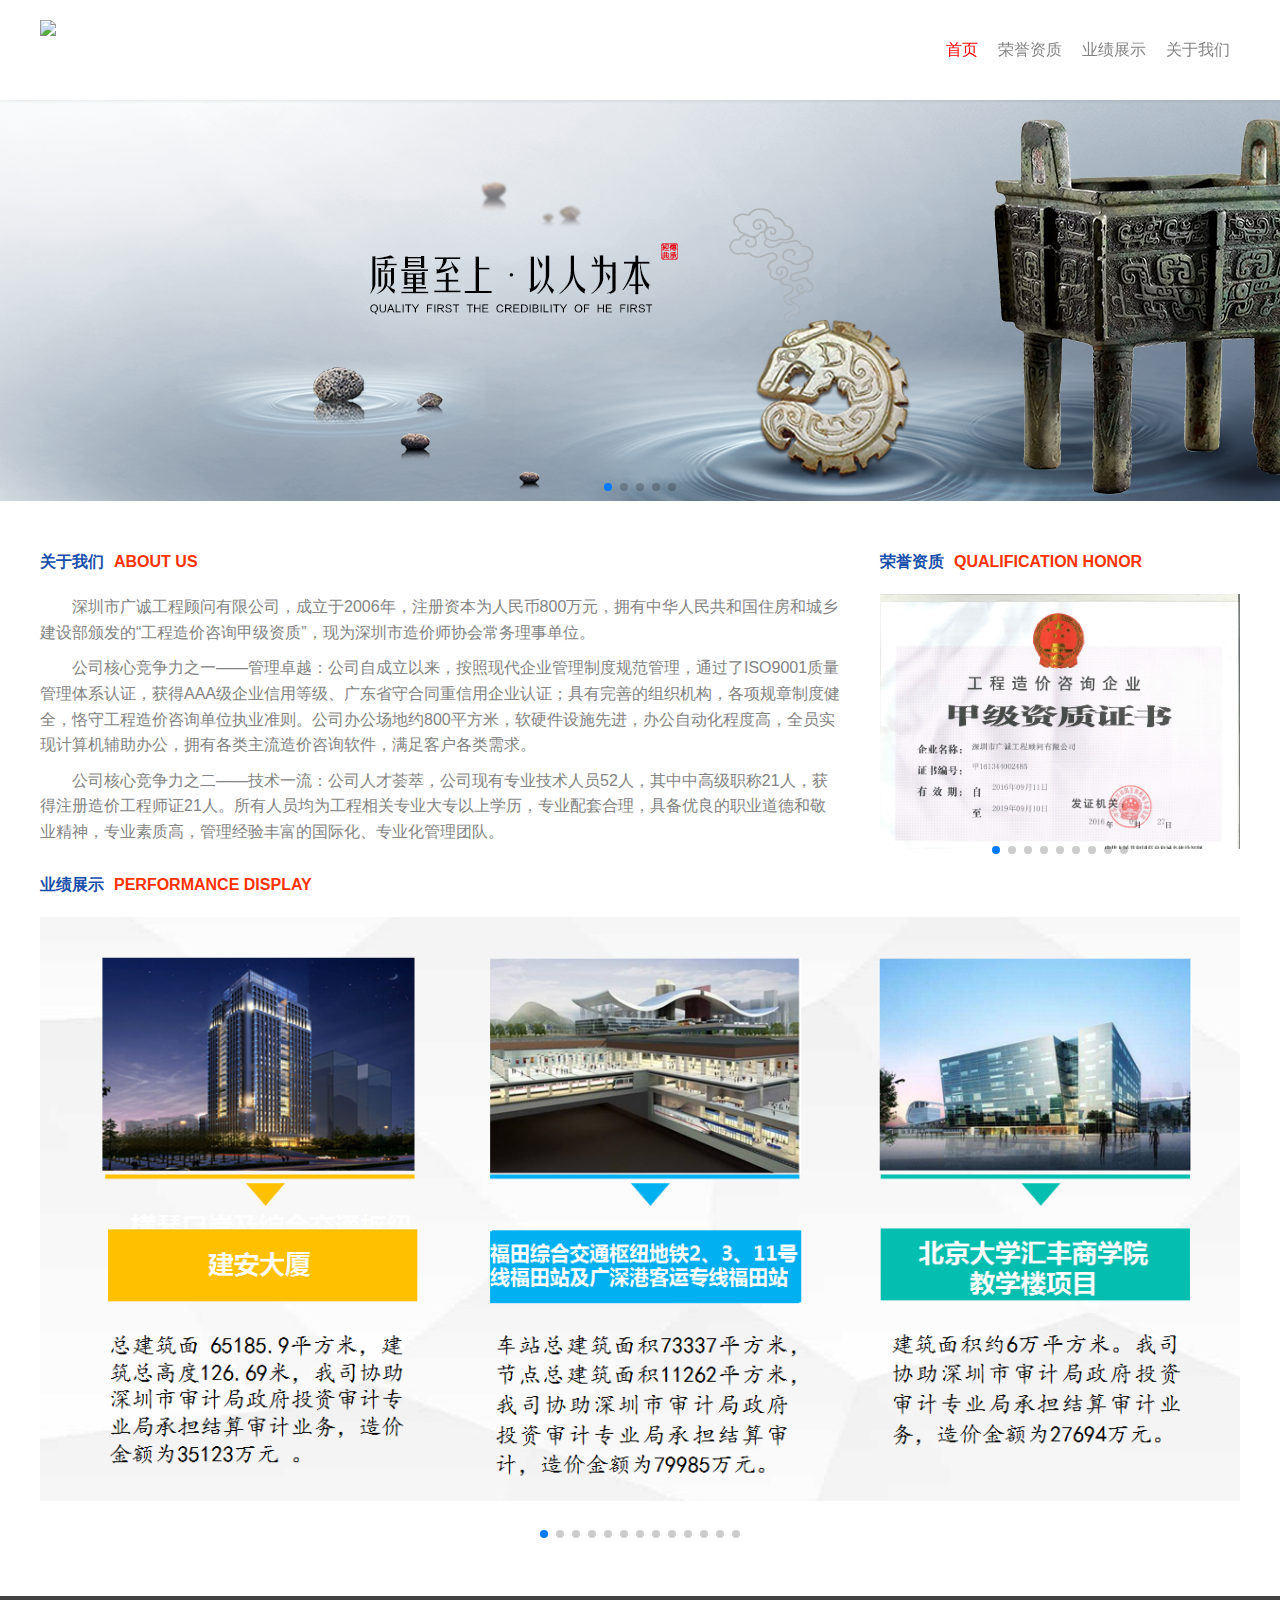
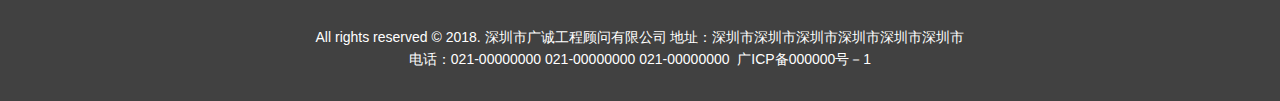
==== html/index.html @ f87e871d "更新功能" ====
<!DOCTYPE html>
<html lang="en">

<head>
    <meta charset="UTF-8">
    <meta name="format-detection" content="telephone=no">
    <title>深圳市广诚工程顾问有限公司</title>
    <link rel="stylesheet" href="vendor/swiper-4.4.1/css/swiper.min.css" />
    <link rel="stylesheet" href="assets/css/index.css">
</head>

<body>
    <div class="wrapper">
        <div class="header">
            <div class="container">
                <img src="/assets/img/logo.jpg" />
                <ul class="header-menu">
                    <li class="active"><a href="index.html">首页</a></li>
                    <li><a href="hour.html">荣誉资质</a></li>
                    <li><a href="performance.html">业绩展示</a></li>
                    <li><a href="about.html">关于我们</a></li>
                </ul>
            </div>
        </div>
        <div class="body">
            <div class="banner swiper-container normal-swiper">
                <div class="swiper-wrapper">
                    <div class="swiper-slide">
                        <img src="assets/img/banner/banner_01.png" />
                    </div>
                    <div class="swiper-slide">
                        <img src="assets/img/banner/banner_02.png" />
                    </div>
                    <div class="swiper-slide">
                        <img src="assets/img/banner/banner_03.png" />
                    </div>
                    <div class="swiper-slide">
                        <img src="assets/img/banner/banner_04.png" />
                    </div>
                    <div class="swiper-slide">
                        <img src="assets/img/banner/banner_05.png" />
                    </div>
                </div>
                <div class="swiper-pagination"></div>
            </div>
            <div class="body-main container">
                <div class="body-top">
                    <div class="body-left">
                        <div class="body-title"><a href="about.html">关于我们<span>ABOUT US</span></a></div>
                        <div class="body-detail">
                            <p>深圳市广诚工程顾问有限公司，成立于2006年，注册资本为人民币800万元，拥有中华人民共和国住房和城乡建设部颁发的“工程造价咨询甲级资质”，现为深圳市造价师协会常务理事单位。</p>
                            <p>公司核心竞争力之一——管理卓越：公司自成立以来，按照现代企业管理制度规范管理，通过了ISO9001质量管理体系认证，获得AAA级企业信用等级、广东省守合同重信用企业认证；具有完善的组织机构，各项规章制度健全，恪守工程造价咨询单位执业准则。公司办公场地约800平方米，软硬件设施先进，办公自动化程度高，全员实现计算机辅助办公，拥有各类主流造价咨询软件，满足客户各类需求。</p>
                            <p>公司核心竞争力之二——技术一流：公司人才荟萃，公司现有专业技术人员52人，其中中高级职称21人，获得注册造价工程师证21人。所有人员均为工程相关专业大专以上学历，专业配套合理，具备优良的职业道德和敬业精神，专业素质高，管理经验丰富的国际化、专业化管理团队。</p>
                        </div>
                    </div>
                    <div class="body-right">
                        <div class="body-title"><a href="hour.html">荣誉资质<span>QUALIFICATION HONOR</span></a></div>
                        <div class="body-detail">
                            <div class="swiper-container  normal-swiper">
                                <div class="swiper-wrapper">
                                    <div class="swiper-slide">
                                        <img src="assets/img/qa/02.jpg" />
                                    </div>
                                    <div class="swiper-slide">
                                        <img src="assets/img/qa/05.jpg" />
                                    </div>
                                    <div class="swiper-slide">
                                        <img src="assets/img/qa/06.jpg" />
                                    </div>
                                    <div class="swiper-slide">
                                        <img src="assets/img/qa/07.jpg" />
                                    </div>
                                    <div class="swiper-slide">
                                        <img src="assets/img/hour/10.jpg" />
                                    </div>
                                    <div class="swiper-slide">
                                        <img src="assets/img/hour/11.jpg" />
                                    </div>
                                    <div class="swiper-slide">
                                        <img src="assets/img/hour/12.jpg" />
                                    </div>
                                    <div class="swiper-slide">
                                        <img src="assets/img/hour/13.jpg" />
                                    </div>
                                    <div class="swiper-slide">
                                        <img src="assets/img/hour/14.jpg" />
                                    </div>
                                </div>
                                <div class="swiper-pagination"></div>
                            </div>
                        </div>
                    </div>
                </div>
                <div class="body-bottom">
                    <div class="body-title"><a href="performance.html">业绩展示<span>PERFORMANCE DISPLAY</a></span></div>
                    <div class="body-detail">
                        <div id="performanceContainer" class="swiper-container">
                            <div id="performance" class="swiper-wrapper">
                                <div class="swiper-slide">
                                    <img src="assets/img/performance/01.png" />
                                </div>
                                <div class="swiper-slide">
                                    <img src="assets/img/performance/02.png" />
                                </div>
                                <div class="swiper-slide">
                                    <img src="assets/img/performance/03.png" />
                                </div>
                                <div class="swiper-slide">
                                    <img src="assets/img/performance/04.png" />
                                </div>
                                <div class="swiper-slide">
                                    <img src="assets/img/performance/05.png" />
                                </div>
                                <div class="swiper-slide">
                                    <img src="assets/img/performance/06.png" />
                                </div>
                                <div class="swiper-slide">
                                    <img src="assets/img/performance/07.png" />
                                </div>
                                <div class="swiper-slide">
                                    <img src="assets/img/performance/08.png" />
                                </div>
                                <div class="swiper-slide">
                                    <img src="assets/img/performance/09.png" />
                                </div>
                                <div class="swiper-slide">
                                    <img src="assets/img/performance/10.png" />
                                </div>
                                <div class="swiper-slide">
                                    <img src="assets/img/performance/11.png" />
                                </div>
                                <div class="swiper-slide">
                                    <img src="assets/img/performance/12.png" />
                                </div>
                                <div class="swiper-slide">
                                    <img src="assets/img/performance/13.png" />
                                </div>
                            </div>
                            <div class="swiper-pagination"></div>
                        </div>
                    </div>
                </div>
            </div>
        </div>
        <div class="footer">
            <div>All rights reserved&nbsp;©&nbsp;2018. 深圳市广诚工程顾问有限公司&nbsp;地址：深圳市深圳市深圳市深圳市深圳市深圳市</div>
            <div>电话：021-00000000 021-00000000 021-00000000&nbsp;&nbsp;广ICP备000000号－1</div>
        </div>
    </div>
</body>
<script type="text/javascript" src="assets/data/main.js"></script>
<script type="text/javascript" src="vendor/jquery-3.1.1.min.js"></script>
<script type="text/javascript" src="vendor/swiper-4.4.1/js/swiper.min.js"></script>
<script type="text/javascript" src="js/main.js"></script>
<script>
    /**
     * 初始化数据
     */
    $(function () {
        var swiper = new Swiper('#performanceContainer', {
            slidesPerView: 1,
            spaceBetween: 0,
            loop: true,
            autoplay: {
                delay: 5000,
            },
            pagination: {
                el: '.swiper-pagination',
                clickable: true,
            }
        });

        var swiper = new Swiper('.normal-swiper', {
            slidesPerView: 1,
            spaceBetween: 0,
            loop: true,
            autoplay: {
                delay: 5000,
            },
            pagination: {
                el: '.swiper-pagination',
                clickable: true,
            }
        });
    });
</script>

</html>
---- html/assets/css/index.css ----
html,
body {
    margin: 0;
    padding: 0;
    height: 100%;
    width: 100%;
}

html {
    font-size: 20px;
}

ul,
li {
    list-style: none;
    padding: 0;
    margin: 0;
}

a {
    text-decoration: none;
}

body {
    font-family: "Open Sans", Arial, sans-serif;
    line-height: 1.6;
    font-size: 0.8rem;
    background: #fff;
    color: #848484;
    font-weight: 300;
    overflow: auto;
    min-width: 60rem;
}

.container {
    width: 60rem;
    margin: 0 auto;
}

.header {
    padding: 1rem 0;
    position: fixed;
    height: 3rem;
    width: 100%;
    z-index: 10;
    top: 0;
    background: white;
    -webkit-box-shadow: 0 2px 2px rgba(0, 0, 0, 0.05);
    -moz-box-shadow: 0 2px 2px rgba(0, 0, 0, 0.05);
    -ms-box-shadow: 0 2px 2px rgba(0, 0, 0, 0.05);
    -o-box-shadow: 0 2px 2px rgba(0, 0, 0, 0.05);
    box-shadow: 0 2px 2px rgba(0, 0, 0, 0.05);
}

.header .container {
    height: 100%;
    display: flex;
    align-items: center;
    justify-content: space-between;
}

.header .container img {
    height: 100%;
}

.header .container ul {
    display: flex;
}

.header .container li {
    padding: 0 0.5rem;
}

.header .container li a {
    color: #848484;
}

.header .container li:hover a,
.header .container li.active a {
    color: red;
}

.body {
    padding-top: 5rem;
}

.body-main {
    padding: 2rem 0;
}

.body-main p {
    margin: 0 0 0.5rem;
    text-indent: 1.6rem;
}

.body-title {
    padding-bottom: 1rem;
}

.body-title a {
    font-weight: bold;
    color: #184faa;
}

.body-title span {
    color: #f30;
    padding-left: 0.5rem;
}

.body-top {
    display: flex;
}

.body-left {
    width: 70%;
    padding-right: 2rem;
}

.body-right {
    width: 30%;
}

.body-top .swiper-container img {
    width: 100%;
}

.body-bottom .swiper-container img {
    width: 100%;
}

.footer {
    background: #414141;
    padding: 1.5rem 0;
    text-align: center;
    color: white;
    font-size: 0.7rem;
}


.about-main{
    width: 50rem;
}

.about-main p{
    margin: 0.5rem 0;
}

.about-title{
    font-size: 0.9rem;
    font-weight: bold;
    text-align: center;
}

.about-chapter{}

.about-info{}

.about-img{
    text-align: center;
    text-indent: 0 !important;
}

.about-img img{
    height: 20rem;
    width: 24rem;
}

.about-img-desc{
    color: silver;
    font-size: 0.7rem;
    text-align: center;
    margin-top:-0.5rem !important; 
}
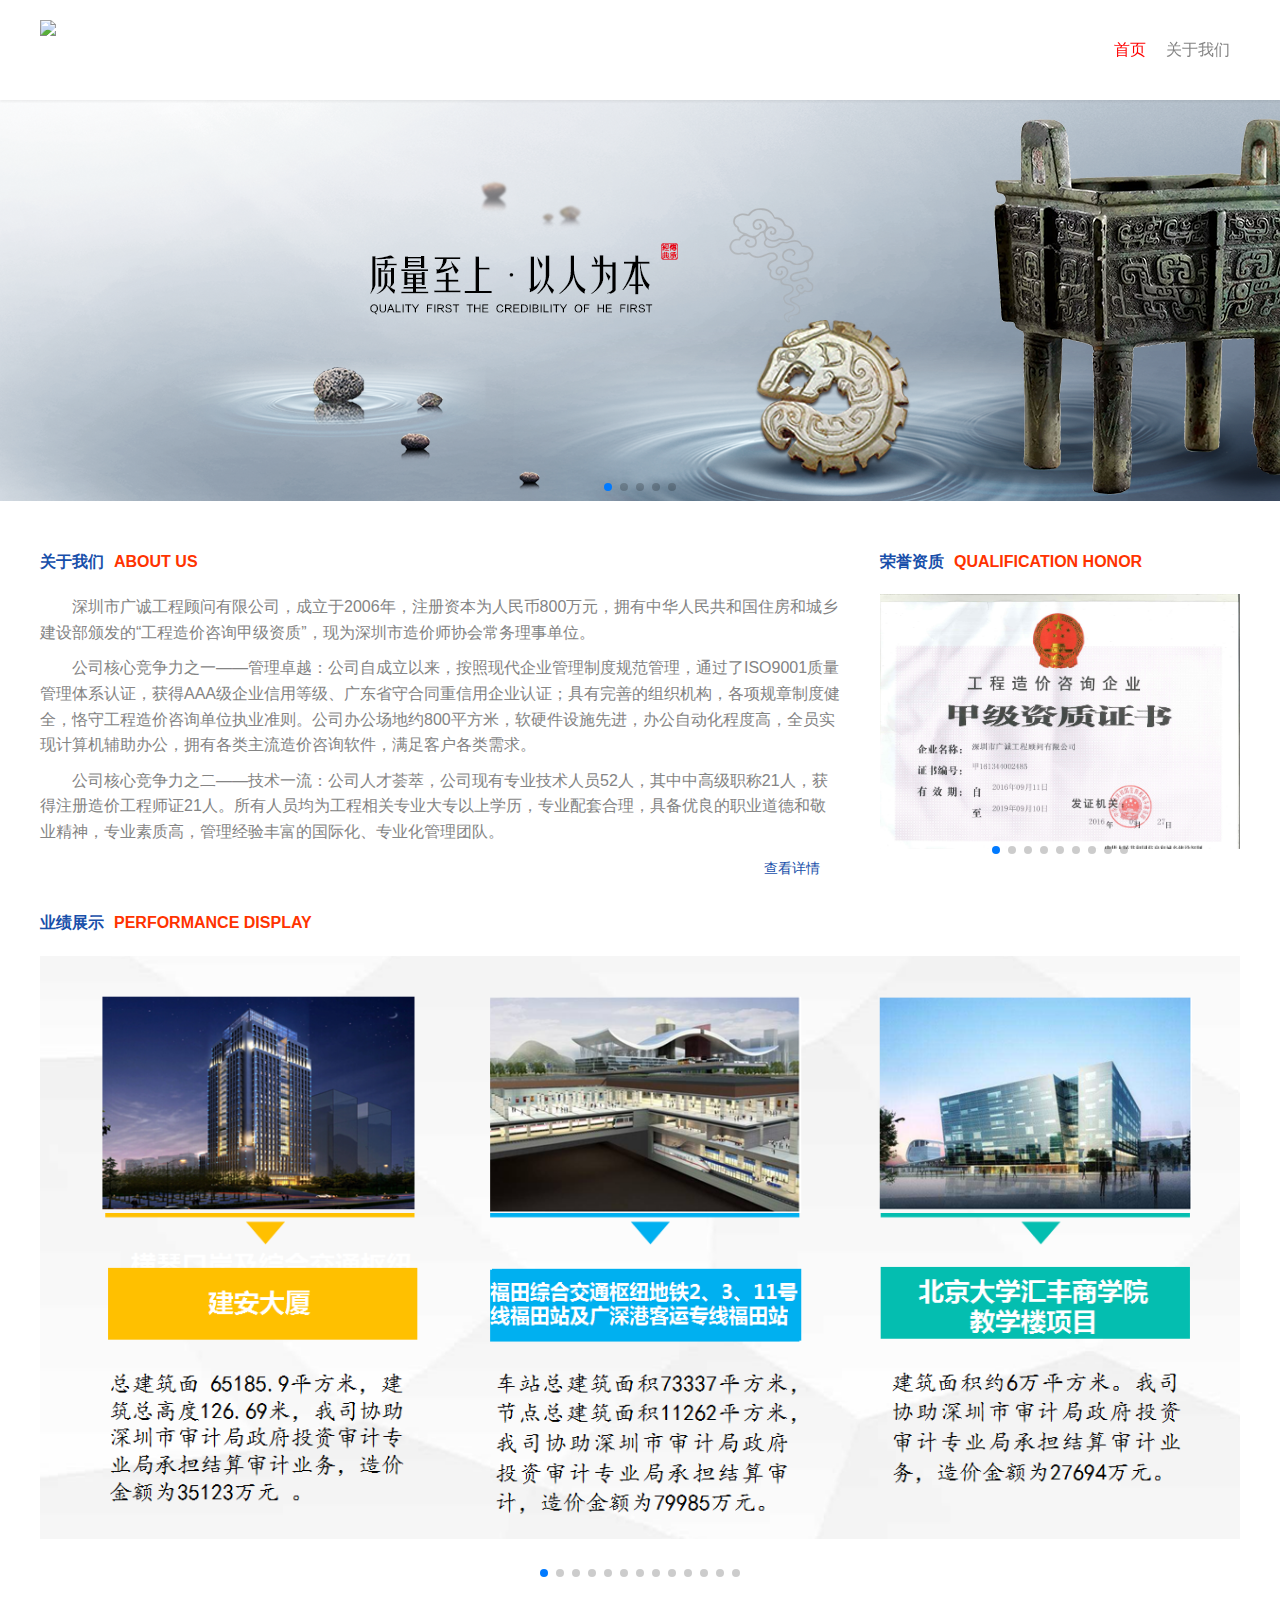
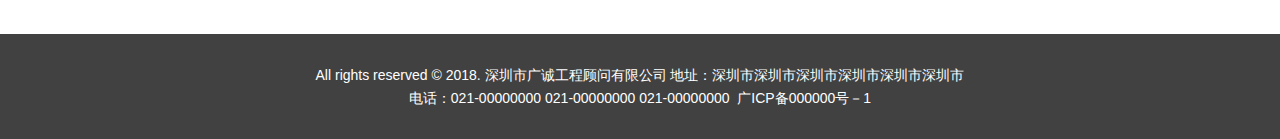
==== commit 1c7c0598: "屏蔽附加功能" ====
--- a/html/index.html
+++ b/html/index.html
@@ -16,8 +16,6 @@
                 <img src="/assets/img/logo.jpg" />
                 <ul class="header-menu">
                     <li class="active"><a href="index.html">首页</a></li>
-                    <li><a href="hour.html">荣誉资质</a></li>
-                    <li><a href="performance.html">业绩展示</a></li>
                     <li><a href="about.html">关于我们</a></li>
                 </ul>
             </div>
@@ -46,15 +44,16 @@
             <div class="body-main container">
                 <div class="body-top">
                     <div class="body-left">
-                        <div class="body-title"><a href="about.html">关于我们<span>ABOUT US</span></a></div>
+                        <div class="body-title">关于我们<span>ABOUT US</span></div>
                         <div class="body-detail">
                             <p>深圳市广诚工程顾问有限公司，成立于2006年，注册资本为人民币800万元，拥有中华人民共和国住房和城乡建设部颁发的“工程造价咨询甲级资质”，现为深圳市造价师协会常务理事单位。</p>
                             <p>公司核心竞争力之一——管理卓越：公司自成立以来，按照现代企业管理制度规范管理，通过了ISO9001质量管理体系认证，获得AAA级企业信用等级、广东省守合同重信用企业认证；具有完善的组织机构，各项规章制度健全，恪守工程造价咨询单位执业准则。公司办公场地约800平方米，软硬件设施先进，办公自动化程度高，全员实现计算机辅助办公，拥有各类主流造价咨询软件，满足客户各类需求。</p>
                             <p>公司核心竞争力之二——技术一流：公司人才荟萃，公司现有专业技术人员52人，其中中高级职称21人，获得注册造价工程师证21人。所有人员均为工程相关专业大专以上学历，专业配套合理，具备优良的职业道德和敬业精神，专业素质高，管理经验丰富的国际化、专业化管理团队。</p>
+                            <p class="body-more"><a href="about.html">查看详情</a></p>
                         </div>
                     </div>
                     <div class="body-right">
-                        <div class="body-title"><a href="hour.html">荣誉资质<span>QUALIFICATION HONOR</span></a></div>
+                        <div class="body-title">荣誉资质<span>QUALIFICATION HONOR</span></div>
                         <div class="body-detail">
                             <div class="swiper-container  normal-swiper">
                                 <div class="swiper-wrapper">
@@ -92,7 +91,7 @@
                     </div>
                 </div>
                 <div class="body-bottom">
-                    <div class="body-title"><a href="performance.html">业绩展示<span>PERFORMANCE DISPLAY</a></span></div>
+                    <div class="body-title">业绩展示<span>PERFORMANCE DISPLAY</span></div>
                     <div class="body-detail">
                         <div id="performanceContainer" class="swiper-container">
                             <div id="performance" class="swiper-wrapper">
--- a/html/assets/css/index.css
+++ b/html/assets/css/index.css
@@ -97,7 +97,7 @@
     padding-bottom: 1rem;
 }
 
-.body-title a {
+.body-title {
     font-weight: bold;
     color: #184faa;
 }
@@ -109,6 +109,17 @@
 
 .body-top {
     display: flex;
+    padding-bottom: 1rem;
+}
+
+.body-more{
+    text-align: right;
+}
+
+.body-more a{
+    font-size: 0.7rem;
+    padding-right:1rem; 
+    color: #184faa;
 }
 
 .body-left {
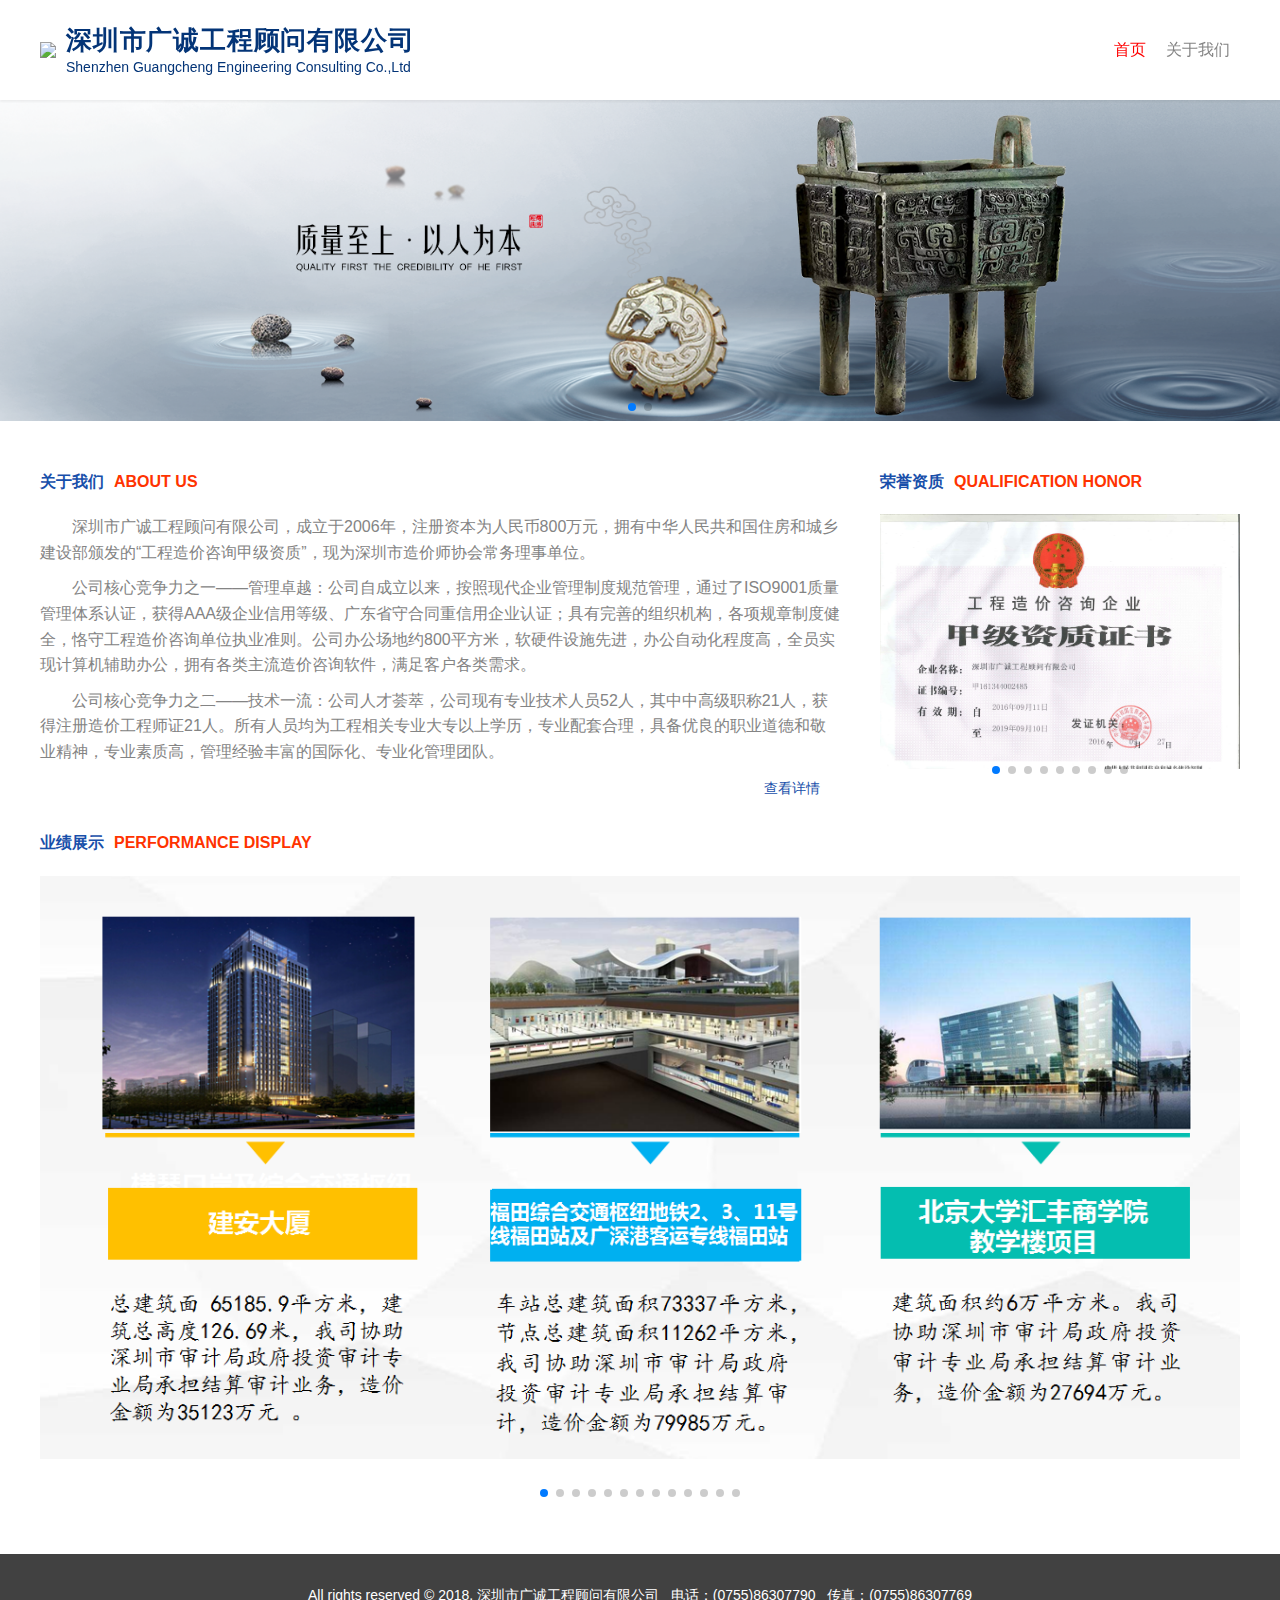
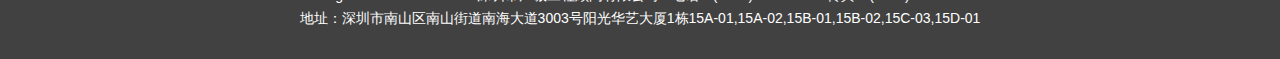
==== commit 0752731a: "更新功能" ====
--- a/html/index.html
+++ b/html/index.html
@@ -13,7 +13,13 @@
     <div class="wrapper">
         <div class="header">
             <div class="container">
-                <img src="/assets/img/logo.jpg" />
+                <div class="header-logo">
+                    <img src="/assets/img/logo.png" />
+                    <div class="header-name">
+                        <div class="header-name-zh">深圳市广诚工程顾问有限公司</div>
+                        <div class="header-name-us">Shenzhen Guangcheng Engineering Consulting Co.,Ltd</div>
+                    </div>
+                </div>
                 <ul class="header-menu">
                     <li class="active"><a href="index.html">首页</a></li>
                     <li><a href="about.html">关于我们</a></li>
@@ -27,16 +33,7 @@
                         <img src="assets/img/banner/banner_01.png" />
                     </div>
                     <div class="swiper-slide">
-                        <img src="assets/img/banner/banner_02.png" />
-                    </div>
-                    <div class="swiper-slide">
                         <img src="assets/img/banner/banner_03.png" />
-                    </div>
-                    <div class="swiper-slide">
-                        <img src="assets/img/banner/banner_04.png" />
-                    </div>
-                    <div class="swiper-slide">
-                        <img src="assets/img/banner/banner_05.png" />
                     </div>
                 </div>
                 <div class="swiper-pagination"></div>
@@ -142,8 +139,9 @@
             </div>
         </div>
         <div class="footer">
-            <div>All rights reserved&nbsp;©&nbsp;2018. 深圳市广诚工程顾问有限公司&nbsp;地址：深圳市深圳市深圳市深圳市深圳市深圳市</div>
-            <div>电话：021-00000000 021-00000000 021-00000000&nbsp;&nbsp;广ICP备000000号－1</div>
+            <div>All rights reserved&nbsp;©&nbsp;2018.
+                深圳市广诚工程顾问有限公司&nbsp;&nbsp;&nbsp;电话：(0755)86307790&nbsp;&nbsp;&nbsp;传真：(0755)86307769</div>
+            <div>地址：深圳市南山区南山街道南海大道3003号阳光华艺大厦1栋15A-01,15A-02,15B-01,15B-02,15C-03,15D-01</div>
         </div>
     </div>
 </body>
--- a/html/assets/css/index.css
+++ b/html/assets/css/index.css
@@ -59,6 +59,28 @@
     justify-content: space-between;
 }
 
+.header-logo{    
+    display: flex;
+    align-items: center;
+}
+
+.header-name{
+    color:#033477;
+    padding-left:0.5rem;
+    line-height: 1.3; 
+}
+
+.header-name-zh{
+    font-size: 1.3rem;
+    font-weight: bold;
+    letter-spacing: 0.8px;
+}
+
+.header-name-us{
+    font-size: 0.7rem;
+}
+
+
 .header .container img {
     height: 100%;
 }
@@ -181,4 +203,8 @@
     font-size: 0.7rem;
     text-align: center;
     margin-top:-0.5rem !important; 
+}
+
+.banner .swiper-wrapper img{
+    width: 100%;
 }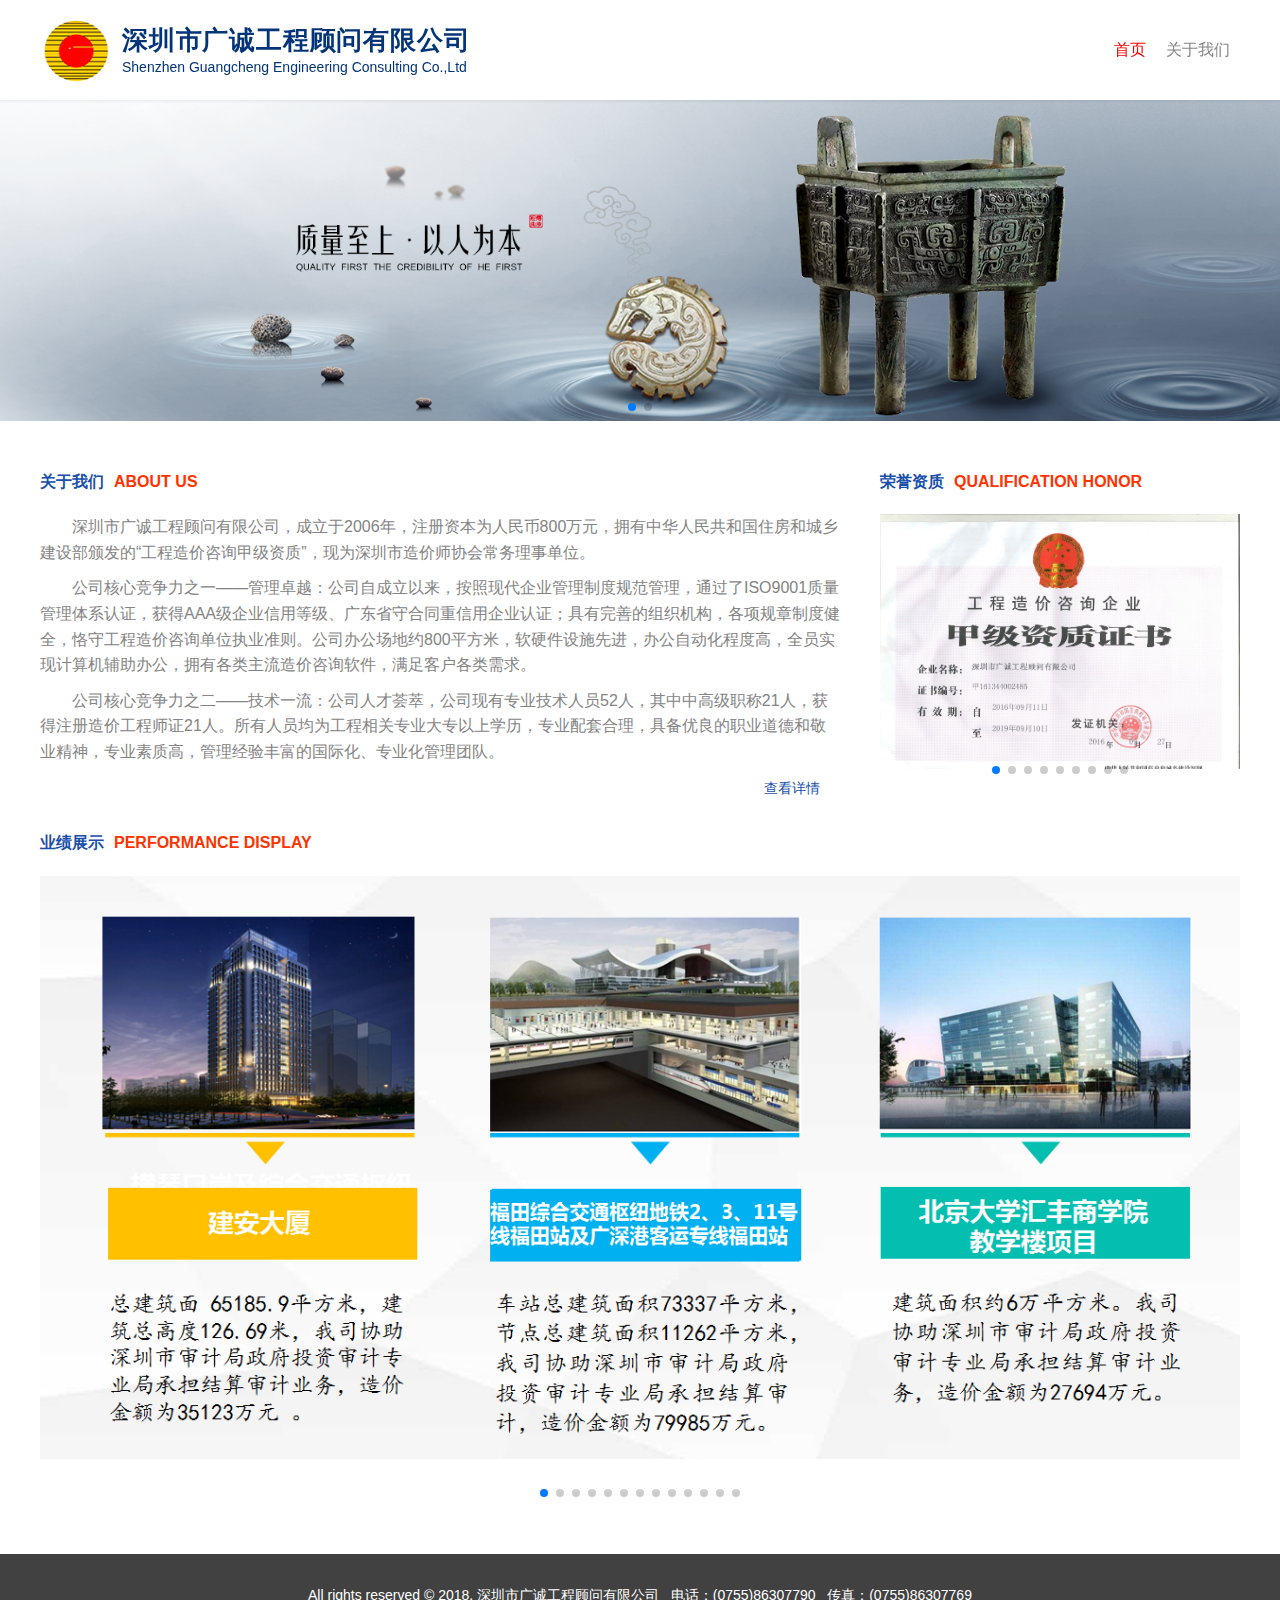
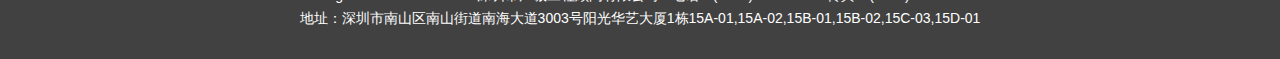
==== commit fb33679f: "解决图片显示的问题" ====
--- a/html/index.html
+++ b/html/index.html
@@ -14,7 +14,7 @@
         <div class="header">
             <div class="container">
                 <div class="header-logo">
-                    <img src="/assets/img/logo.png" />
+                    <img src="./assets/img/logo.png" />
                     <div class="header-name">
                         <div class="header-name-zh">深圳市广诚工程顾问有限公司</div>
                         <div class="header-name-us">Shenzhen Guangcheng Engineering Consulting Co.,Ltd</div>
